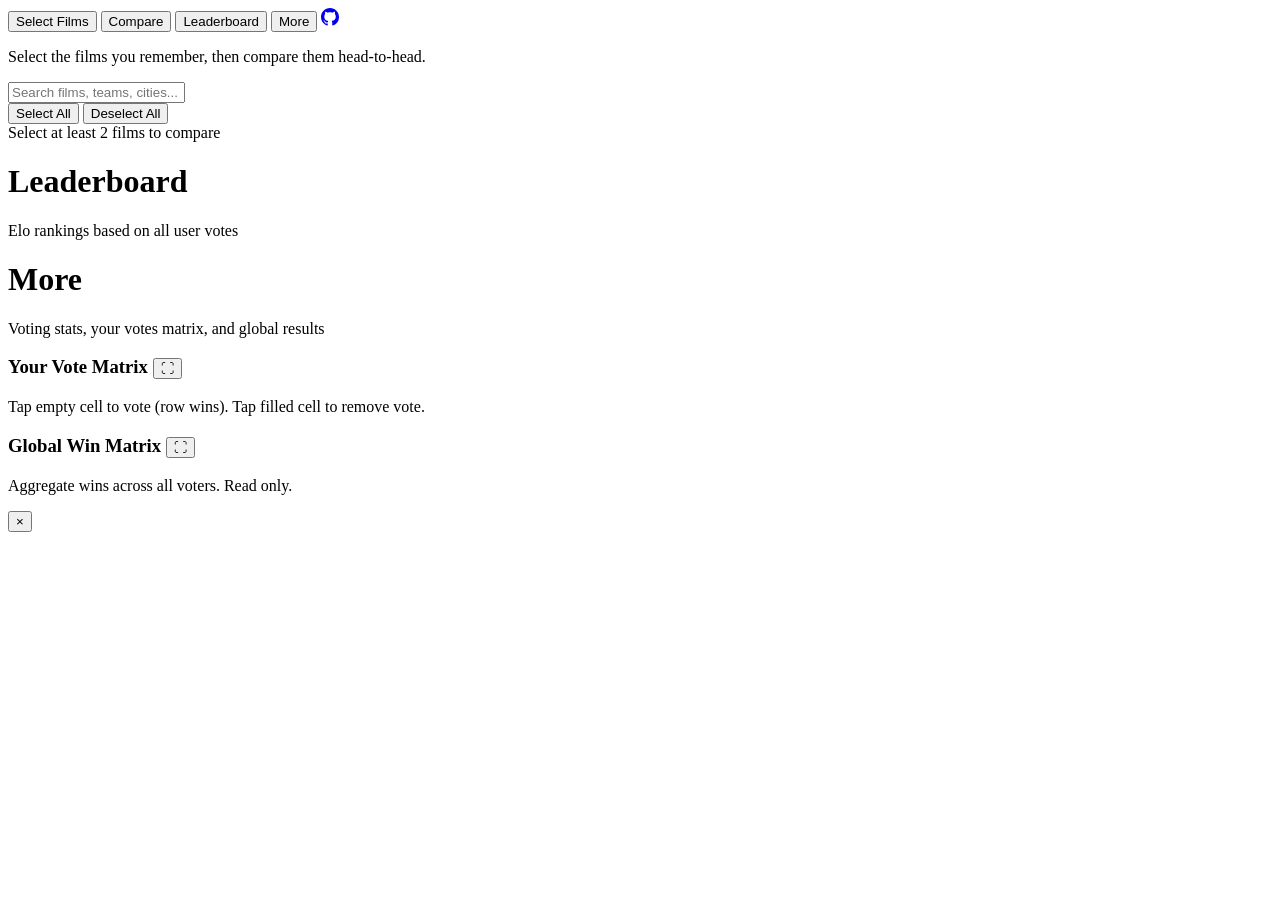
==== static/index.html @ c405ebb9 "Default to compare page and select all films on first load - Show compare (swipe) page by default in" ====
<!doctype html>
<html lang="en">
  <head>
    <meta charset="UTF-8" />
    <meta
      name="viewport"
      content="width=device-width, initial-scale=1.0, user-scalable=no"
    />
    <title>48HFP Film Ranker</title>
    <link rel="stylesheet" href="/style.css" />
  </head>
  <body>
    <nav class="nav">
      <button id="nav-select" onclick="showPage('select')">Select Films</button>
      <button id="nav-swipe" class="active" onclick="showPage('swipe')">
        Compare
      </button>
      <button id="nav-board" onclick="showPage('board')">Leaderboard</button>
      <button id="nav-more" onclick="showPage('more')">More</button>
      <a
        href="https://github.com/mariogeiger/48hfp-arena"
        target="_blank"
        class="nav-source"
        ><svg viewBox="0 0 16 16" width="18" height="18" fill="currentColor">
          <path
            d="M8 0C3.58 0 0 3.58 0 8c0 3.54 2.29 6.53 5.47 7.59.4.07.55-.17.55-.38 0-.19-.01-.82-.01-1.49-2.01.37-2.53-.49-2.69-.94-.09-.23-.48-.94-.82-1.13-.28-.15-.68-.52-.01-.53.63-.01 1.08.58 1.23.82.72 1.21 1.87.87 2.33.66.07-.52.28-.87.51-1.07-1.78-.2-3.64-.89-3.64-3.95 0-.87.31-1.59.82-2.15-.08-.2-.36-1.02.08-2.12 0 0 .67-.21 2.2.82.64-.18 1.32-.27 2-.27.68 0 1.36.09 2 .27 1.53-1.04 2.2-.82 2.2-.82.44 1.1.16 1.92.08 2.12.51.56.82 1.27.82 2.15 0 3.07-1.87 3.75-3.65 3.95.29.25.54.73.54 1.48 0 1.07-.01 1.93-.01 2.2 0 .21.15.46.55.38A8.013 8.013 0 0016 8c0-4.42-3.58-8-8-8z"
          /></svg
      ></a>
    </nav>

    <!-- PAGE 1: SELECT -->
    <div id="page-select" class="page">
      <div class="select-header">
        <p>Select the films you remember, then compare them head-to-head.</p>
        <input
          class="search-box"
          type="text"
          placeholder="Search films, teams, cities..."
          oninput="filterFilms(this.value)"
        />
        <div class="select-actions">
          <button onclick="selectAll()">Select All</button>
          <button onclick="deselectAll()">Deselect All</button>
        </div>
      </div>
      <div class="film-list" id="film-list"></div>
      <div class="selection-status" id="selection-status">
        Select at least 2 films to compare
      </div>
    </div>

    <!-- PAGE 2: SWIPE -->
    <div id="page-swipe" class="page active">
      <div class="swipe-container" id="swipe-container"></div>
    </div>

    <!-- PAGE 3: LEADERBOARD -->
    <div id="page-board" class="page">
      <div class="page-header">
        <h1>Leaderboard</h1>
        <p>Elo rankings based on all user votes</p>
      </div>
      <div class="board-list" id="board-list"></div>
    </div>

    <!-- PAGE 4: MORE -->
    <div id="page-more" class="page">
      <div class="page-header">
        <h1>More</h1>
        <p>Voting stats, your votes matrix, and global results</p>
      </div>
      <div id="stats-content"></div>

      <div class="matrix-section" id="user-matrix-section">
        <h3>
          Your Vote Matrix
          <button
            class="matrix-zoom-btn"
            onclick="openMatrixModal('user-matrix')"
          >
            &#x26F6;
          </button>
        </h3>
        <p class="matrix-hint">
          Tap empty cell to vote (row wins). Tap filled cell to remove vote.
        </p>
        <div class="matrix-scroll-wrapper">
          <div id="user-matrix"></div>
        </div>
      </div>

      <div class="matrix-section" id="global-matrix-section">
        <h3>
          Global Win Matrix
          <button
            class="matrix-zoom-btn"
            onclick="openMatrixModal('global-matrix')"
          >
            &#x26F6;
          </button>
        </h3>
        <p class="matrix-hint">Aggregate wins across all voters. Read only.</p>
        <div class="matrix-scroll-wrapper">
          <div id="global-matrix"></div>
        </div>
      </div>
    </div>

    <!-- Fullscreen zoom modal -->
    <div class="matrix-modal" id="matrix-modal">
      <button class="matrix-modal-close" onclick="closeMatrixModal()">
        &times;
      </button>
      <div class="matrix-modal-content" id="matrix-modal-content"></div>
    </div>

    <div class="vote-toast-container" id="toast-container"></div>

    <script src="/app.js"></script>
  </body>
</html>
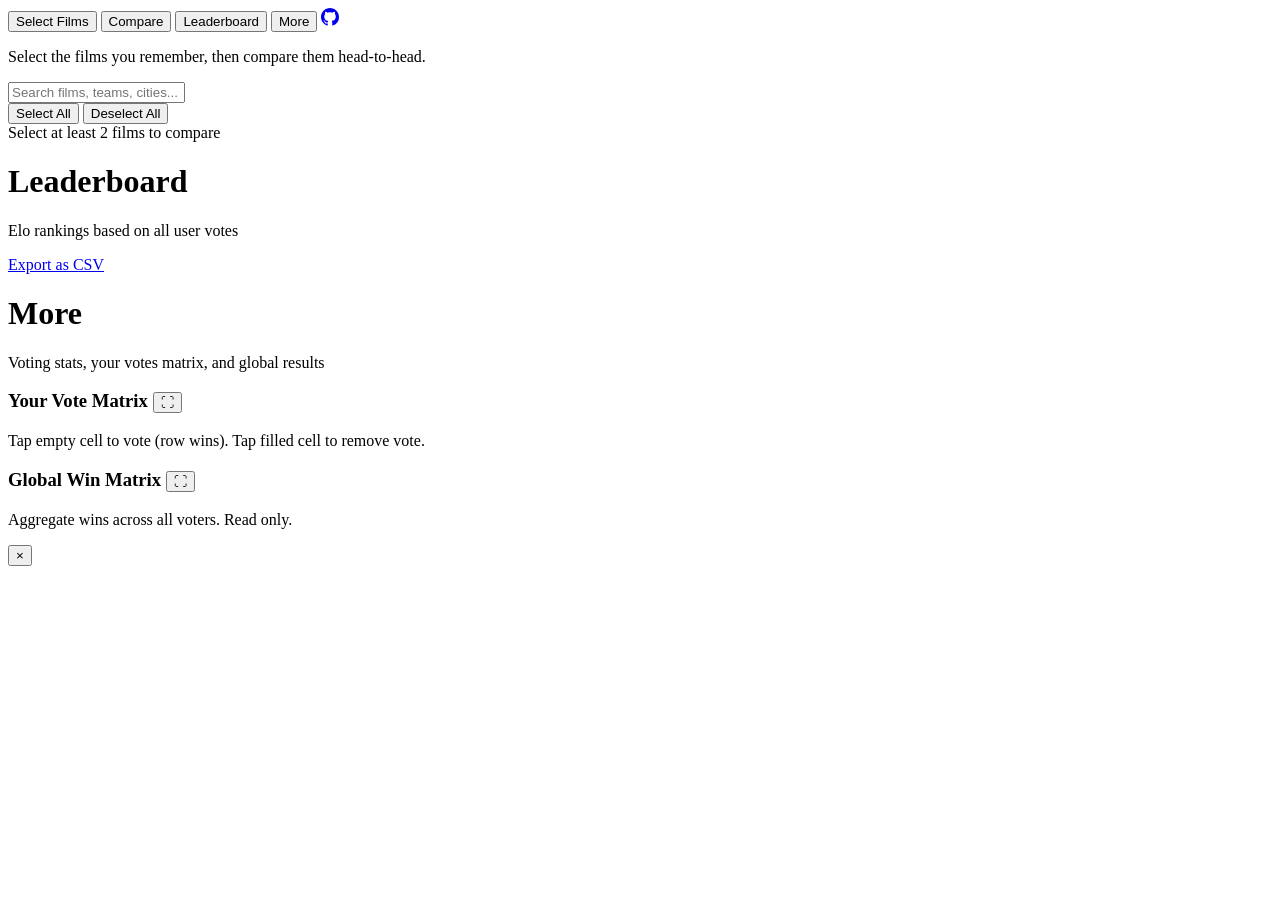
==== commit 6e35f0e0: "Add CSV export, live refresh, deselect button, and socket activation - Leaderboard CSV export endpoi" ====
--- a/static/index.html
+++ b/static/index.html
@@ -61,6 +61,9 @@
         <p>Elo rankings based on all user votes</p>
       </div>
       <div class="board-list" id="board-list"></div>
+      <div class="board-export">
+        <a href="/api/leaderboard.csv" target="_blank">Export as CSV</a>
+      </div>
     </div>
 
     <!-- PAGE 4: MORE -->
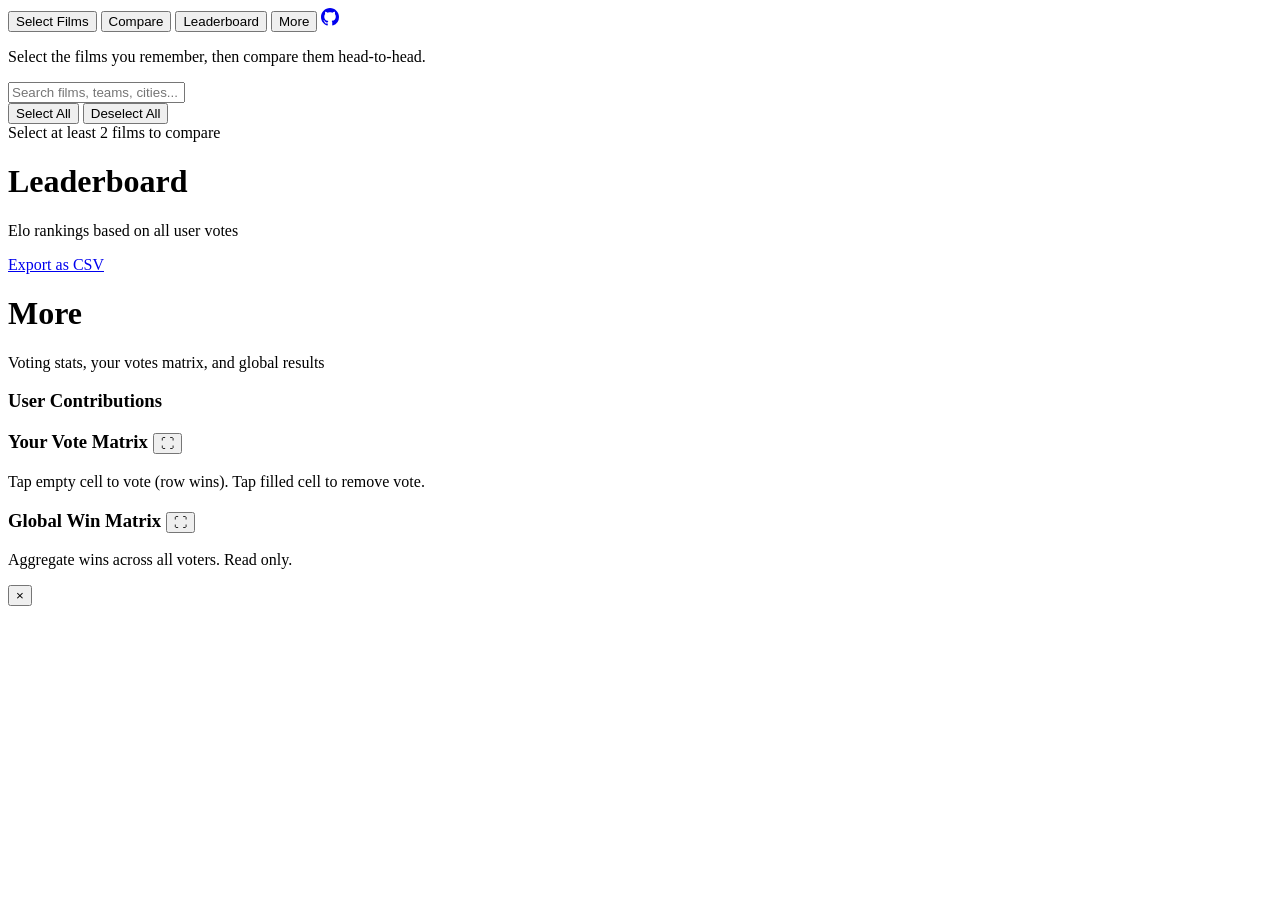
==== commit fa0445cd: "Add user contributions leaderboard, simplify stats page Replace most-selected-films and vote-distrib" ====
--- a/static/index.html
+++ b/static/index.html
@@ -74,6 +74,11 @@
       </div>
       <div id="stats-content"></div>
 
+      <div class="stats-section">
+        <h3>User Contributions</h3>
+        <div id="contributions-content"></div>
+      </div>
+
       <div class="matrix-section" id="user-matrix-section">
         <h3>
           Your Vote Matrix
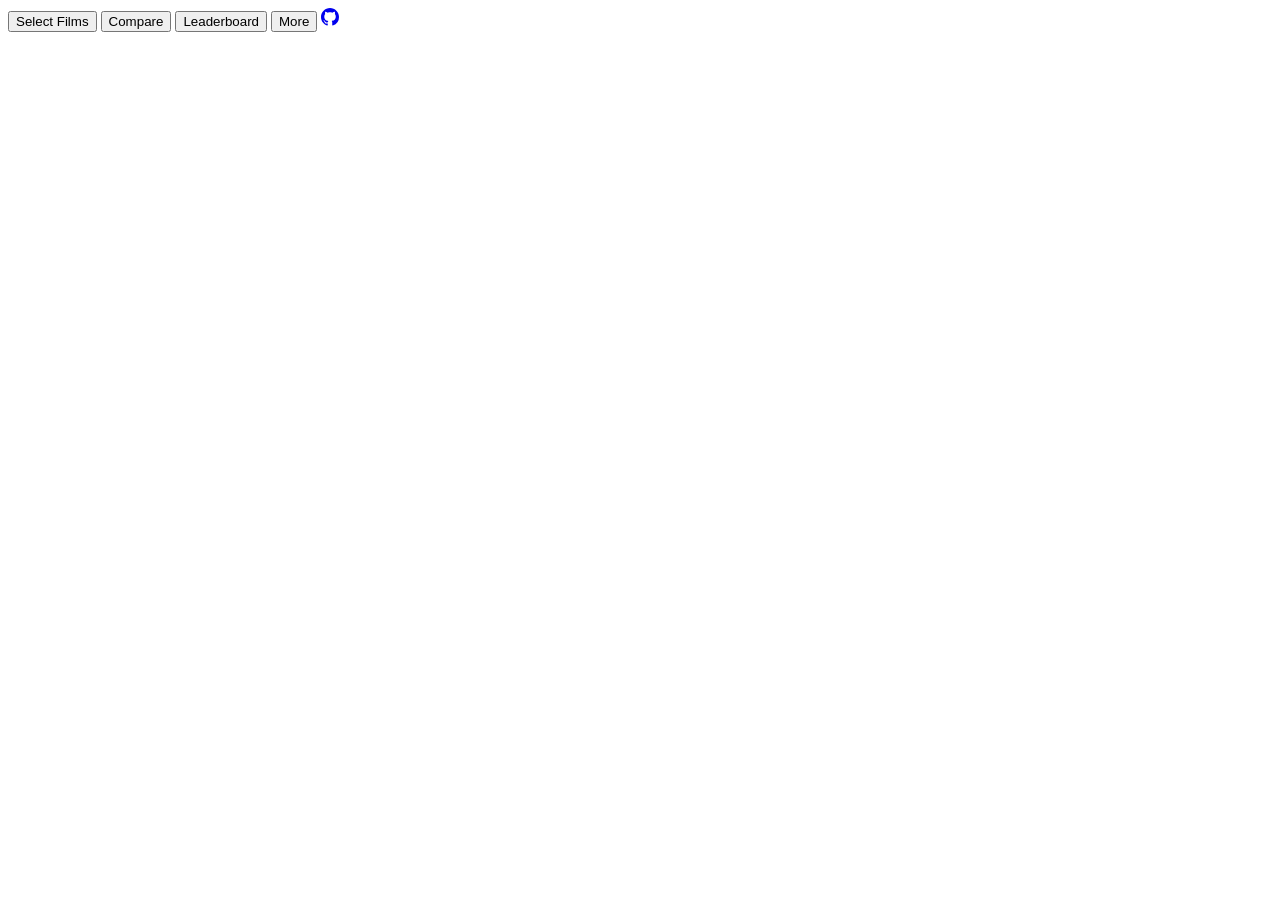
==== commit 65344a3d: "Rewrite frontend: reactive store, event delegation, light 48HFP theme Architecture: - Reactive store" ====
--- a/static/index.html
+++ b/static/index.html
@@ -11,12 +11,12 @@
   </head>
   <body>
     <nav class="nav">
-      <button id="nav-select" onclick="showPage('select')">Select Films</button>
-      <button id="nav-swipe" class="active" onclick="showPage('swipe')">
+      <button data-action="navigate" data-page="select">Select Films</button>
+      <button data-action="navigate" data-page="swipe" class="active">
         Compare
       </button>
-      <button id="nav-board" onclick="showPage('board')">Leaderboard</button>
-      <button id="nav-more" onclick="showPage('more')">More</button>
+      <button data-action="navigate" data-page="board">Leaderboard</button>
+      <button data-action="navigate" data-page="more">More</button>
       <a
         href="https://github.com/mariogeiger/48hfp-arena"
         target="_blank"
@@ -28,99 +28,10 @@
       ></a>
     </nav>
 
-    <!-- PAGE 1: SELECT -->
-    <div id="page-select" class="page">
-      <div class="select-header">
-        <p>Select the films you remember, then compare them head-to-head.</p>
-        <input
-          class="search-box"
-          type="text"
-          placeholder="Search films, teams, cities..."
-          oninput="filterFilms(this.value)"
-        />
-        <div class="select-actions">
-          <button onclick="selectAll()">Select All</button>
-          <button onclick="deselectAll()">Deselect All</button>
-        </div>
-      </div>
-      <div class="film-list" id="film-list"></div>
-      <div class="selection-status" id="selection-status">
-        Select at least 2 films to compare
-      </div>
-    </div>
-
-    <!-- PAGE 2: SWIPE -->
-    <div id="page-swipe" class="page active">
-      <div class="swipe-container" id="swipe-container"></div>
-    </div>
-
-    <!-- PAGE 3: LEADERBOARD -->
-    <div id="page-board" class="page">
-      <div class="page-header">
-        <h1>Leaderboard</h1>
-        <p>Elo rankings based on all user votes</p>
-      </div>
-      <div class="board-list" id="board-list"></div>
-      <div class="board-export">
-        <a href="/api/leaderboard.csv" target="_blank">Export as CSV</a>
-      </div>
-    </div>
-
-    <!-- PAGE 4: MORE -->
-    <div id="page-more" class="page">
-      <div class="page-header">
-        <h1>More</h1>
-        <p>Voting stats, your votes matrix, and global results</p>
-      </div>
-      <div id="stats-content"></div>
-
-      <div class="stats-section">
-        <h3>User Contributions</h3>
-        <div id="contributions-content"></div>
-      </div>
-
-      <div class="matrix-section" id="user-matrix-section">
-        <h3>
-          Your Vote Matrix
-          <button
-            class="matrix-zoom-btn"
-            onclick="openMatrixModal('user-matrix')"
-          >
-            &#x26F6;
-          </button>
-        </h3>
-        <p class="matrix-hint">
-          Tap empty cell to vote (row wins). Tap filled cell to remove vote.
-        </p>
-        <div class="matrix-scroll-wrapper">
-          <div id="user-matrix"></div>
-        </div>
-      </div>
-
-      <div class="matrix-section" id="global-matrix-section">
-        <h3>
-          Global Win Matrix
-          <button
-            class="matrix-zoom-btn"
-            onclick="openMatrixModal('global-matrix')"
-          >
-            &#x26F6;
-          </button>
-        </h3>
-        <p class="matrix-hint">Aggregate wins across all voters. Read only.</p>
-        <div class="matrix-scroll-wrapper">
-          <div id="global-matrix"></div>
-        </div>
-      </div>
-    </div>
-
-    <!-- Fullscreen zoom modal -->
-    <div class="matrix-modal" id="matrix-modal">
-      <button class="matrix-modal-close" onclick="closeMatrixModal()">
-        &times;
-      </button>
-      <div class="matrix-modal-content" id="matrix-modal-content"></div>
-    </div>
+    <div id="page-select" class="page"></div>
+    <div id="page-swipe" class="page active"></div>
+    <div id="page-board" class="page"></div>
+    <div id="page-more" class="page"></div>
 
     <div class="vote-toast-container" id="toast-container"></div>
 
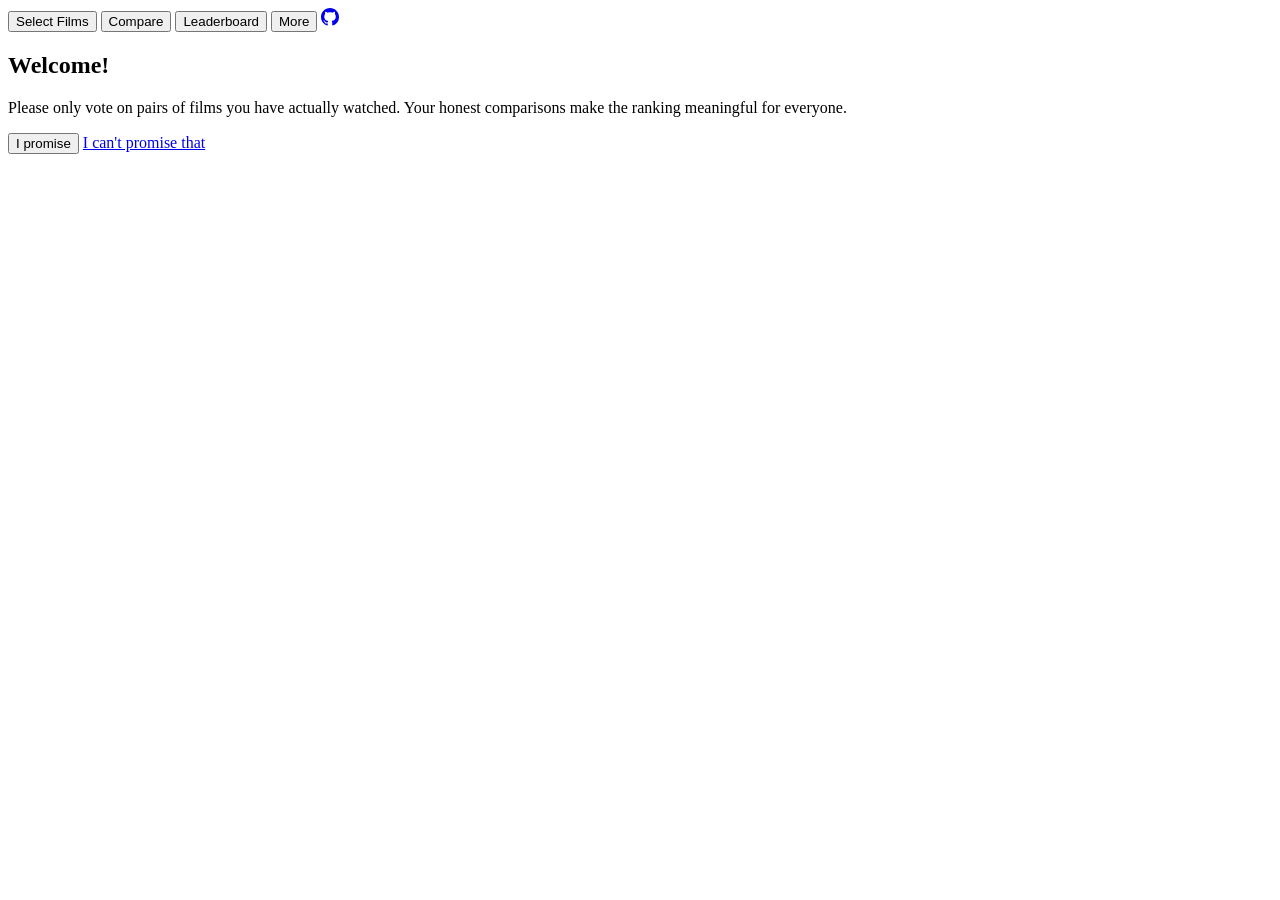
==== commit c1c3430f: "Add welcome modal asking new users to promise honest voting New visitors see a modal with "I promise" ====
--- a/static/index.html
+++ b/static/index.html
@@ -35,6 +35,24 @@
 
     <div class="vote-toast-container" id="toast-container"></div>
 
+    <div class="welcome-overlay" id="welcome-overlay">
+      <div class="welcome-bubble">
+        <h2>Welcome!</h2>
+        <p>
+          Please only vote on pairs of films you have actually watched. Your
+          honest comparisons make the ranking meaningful for everyone.
+        </p>
+        <div class="welcome-buttons">
+          <button class="welcome-btn-promise" data-action="welcome-promise">
+            I promise
+          </button>
+          <a href="https://google.com" class="welcome-btn-nope"
+            >I can't promise that</a
+          >
+        </div>
+      </div>
+    </div>
+
     <script src="/app.js"></script>
   </body>
 </html>
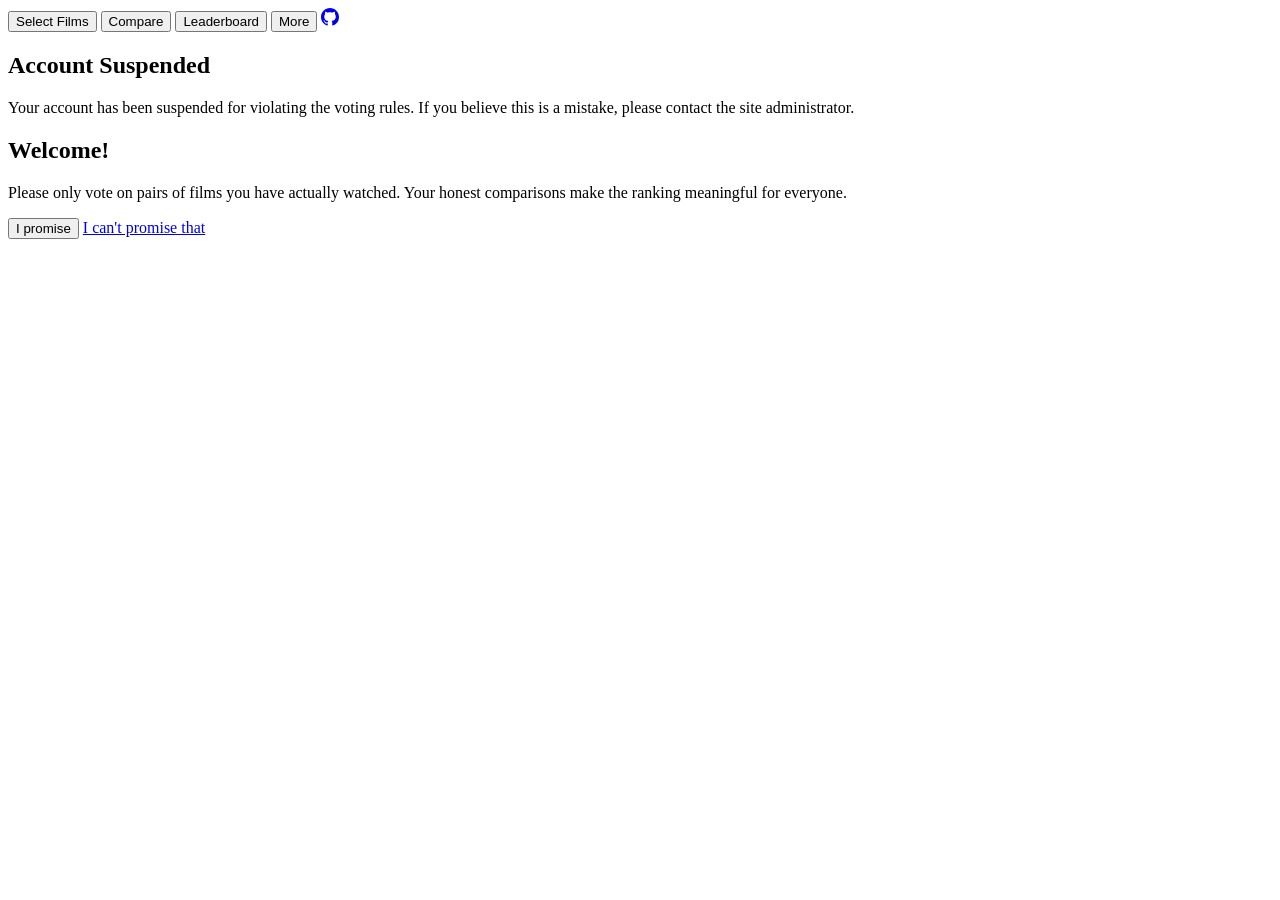
==== commit ec97fde8: "Add hot-reloadable ban list with rating recomputation - banned.txt is polled every 5s; when it chang" ====
--- a/static/index.html
+++ b/static/index.html
@@ -35,6 +35,16 @@
 
     <div class="vote-toast-container" id="toast-container"></div>
 
+    <div class="welcome-overlay hidden" id="banned-overlay">
+      <div class="welcome-bubble">
+        <h2>Account Suspended</h2>
+        <p>
+          Your account has been suspended for violating the voting rules. If you
+          believe this is a mistake, please contact the site administrator.
+        </p>
+      </div>
+    </div>
+
     <div class="welcome-overlay" id="welcome-overlay">
       <div class="welcome-bubble">
         <h2>Welcome!</h2>
